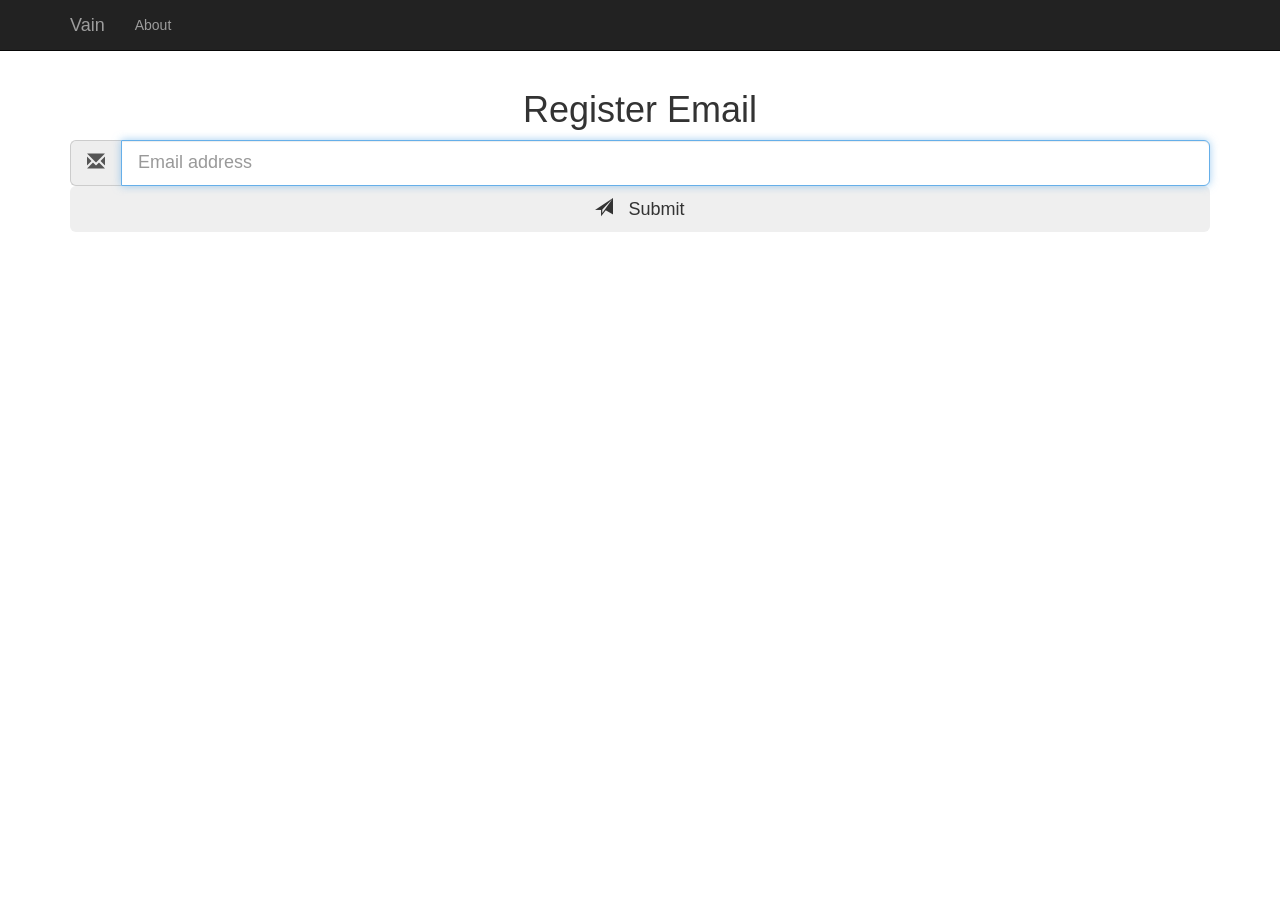
==== _static/index.html @ 11f88fee "Added frontend. Change-Id: I8efe591dcd693c99ffdbe953415d8b05c02a3644" ====
<!DOCTYPE html>
<html lang="en">
    <head>

        <meta charset="utf-8">
        <meta http-equiv="X-UA-Compatible" content="IE=edge">
        <meta name="viewport" content="width=device-width, initial-scale=1">

        <link href="/_static/css/bootstrap.min.css" rel="stylesheet">
        <link href="/_static/css/vain.css" rel="stylesheet">

        <title>vain</title>
    </head>
    <body>
        <nav class="navbar navbar-inverse navbar-fixed-top" role="navigation">
            <div class="container">
                <div class="navbar-header">
                    <button type="button" class="navbar-toggle" data-toggle="collapse" data-target="#bs-example-navbar-collapse-1">
                        <span class="sr-only">Toggle navigation</span>
                        <span class="icon-bar"></span>
                        <span class="icon-bar"></span>
                        <span class="icon-bar"></span>
                    </button>
                    <a class="navbar-brand" href="/">Vain</a>
                </div>
                <div class="collapse navbar-collapse" id="bs-example-navbar-collapse-1">
                    <ul class="nav navbar-nav">
                        <li>
                            <a href="/_static/about/">About</a>
                        </li>
                    </ul>
                </div>
            </div>
        </nav>

        <div class="container">
            <div class="row">
                <div class="col-lg-12 text-center">
                    <h1>Register Email</h1>
                    <div class="input-group input-group-lg">
                        <span class="input-group-addon">
                            <span class="glyphicon glyphicon-envelope"></span>
                        </span>
                        <input type="text" class="form-control input-sm" id="name" placeholder="Email address" autofocus>
                    </div>

                    <button id="send" class="btn btn-lg btn-block" type="button">        
                        <span class="glyphicon glyphicon-send"></span> &nbsp; Submit
                    </button>                                                       
                </div>
            </div>
        </div>

        <script src="/_static/js/jquery.js"></script>
        <script src="/_static/js/bootstrap.min.js"></script>
        <script src="/_static/js/vain.js"></script>
    </body>
</html>
---- _static/css/vain.css ----
body {
    /* Required padding for .navbar-fixed-top. Remove if using .navbar-static-top. Change if height of navigation changes. */
    padding-top: 70px;
}
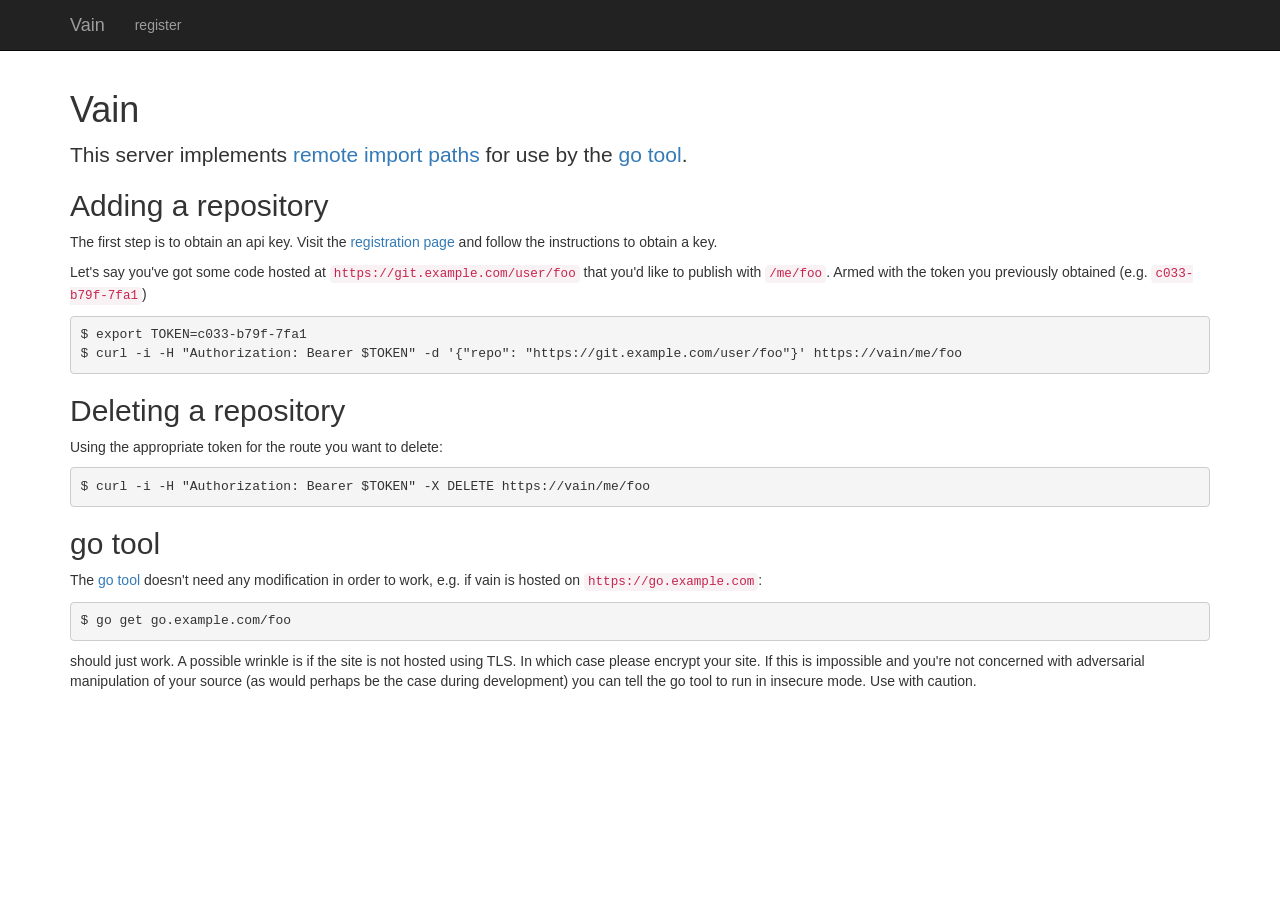
==== commit 48d723a5: "Fix error reporting on registration. - fleshed out documentation (fixing #30) - added forgot page" ====
--- a/_static/index.html
+++ b/_static/index.html
@@ -26,7 +26,7 @@
                 <div class="collapse navbar-collapse" id="bs-example-navbar-collapse-1">
                     <ul class="nav navbar-nav">
                         <li>
-                            <a href="/_static/about/">About</a>
+                            <a href="/_static/register/">register</a>
                         </li>
                     </ul>
                 </div>
@@ -34,21 +34,29 @@
         </nav>
 
         <div class="container">
-            <div class="row">
-                <div class="col-lg-12 text-center">
-                    <h1>Register Email</h1>
-                    <div class="input-group input-group-lg">
-                        <span class="input-group-addon">
-                            <span class="glyphicon glyphicon-envelope"></span>
-                        </span>
-                        <input type="text" class="form-control input-sm" id="name" placeholder="Email address" autofocus>
-                    </div>
+            <h1>Vain</h1>
+            <p class="lead"> This server implements <a href="https://golang.org/cmd/go/#hdr-Remote_import_paths">remote import paths</a> for use by the <a href="https://golang.org/cmd/go/">go tool</a>. </p>
 
-                    <button id="send" class="btn btn-lg btn-block" type="button">        
-                        <span class="glyphicon glyphicon-send"></span> &nbsp; Submit
-                    </button>                                                       
-                </div>
-            </div>
+            <h2>Adding a repository</h2>
+            <p>
+            The first step is to obtain an api key. Visit the <a href="/_static/register/">registration page</a>
+            and follow the instructions to obtain a key.
+            </p>
+            <p> Let's say you've got some code hosted at <code>https://git.example.com/user/foo</code> that you'd like to publish with <code>/me/foo</code>. Armed with the token you previously obtained (e.g. <code>c033-b79f-7fa1</code>) </p>
+            <p>
+            <pre>
+$ export TOKEN=c033-b79f-7fa1
+$ curl -i -H "Authorization: Bearer $TOKEN" -d '{"repo": "https://git.example.com/user/foo"}' https://vain/me/foo </pre>
+            </p>
+            <h2>Deleting a repository</h2>
+            <p>Using the appropriate token for the route you want to delete:</p>
+            <pre>
+$ curl -i -H "Authorization: Bearer $TOKEN" -X DELETE https://vain/me/foo </pre>
+
+            <h2>go tool</h2>
+            <p> The <a href="https://golang.org/cmd/go/#hdr-Download_and_install_packages_and_dependencies">go tool</a> doesn't need any modification in order to work, e.g. if vain is hosted on <code>https://go.example.com</code>: </p> <pre>$ go get go.example.com/foo</pre>
+            <p> should just work. A possible wrinkle is if the site is not hosted using TLS. In which case please encrypt your site. If this is impossible and you're not concerned with adversarial manipulation of your source (as would perhaps be the case during development) you can tell the go tool to run in insecure mode. Use with caution. </p>
+
         </div>
 
         <script src="/_static/js/jquery.js"></script>
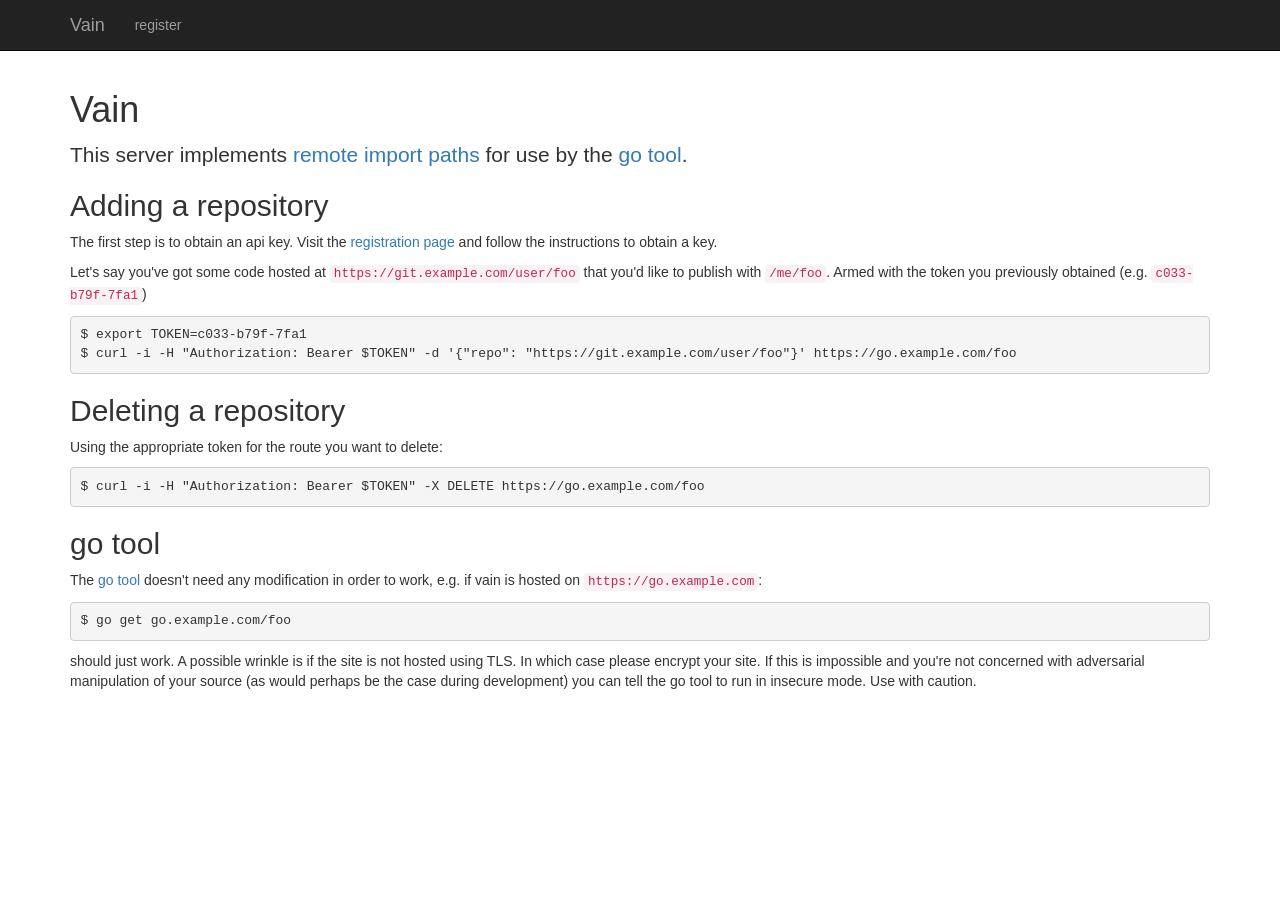
==== commit 733cb782: "fixed typo for vain url Change-Id: Ib36806293cce380146358abe969938fe62e5d431" ====
--- a/_static/index.html
+++ b/_static/index.html
@@ -46,12 +46,12 @@
             <p>
             <pre>
 $ export TOKEN=c033-b79f-7fa1
-$ curl -i -H "Authorization: Bearer $TOKEN" -d '{"repo": "https://git.example.com/user/foo"}' https://vain/me/foo </pre>
+$ curl -i -H "Authorization: Bearer $TOKEN" -d '{"repo": "https://git.example.com/user/foo"}' https://go.example.com/foo </pre>
             </p>
             <h2>Deleting a repository</h2>
             <p>Using the appropriate token for the route you want to delete:</p>
             <pre>
-$ curl -i -H "Authorization: Bearer $TOKEN" -X DELETE https://vain/me/foo </pre>
+$ curl -i -H "Authorization: Bearer $TOKEN" -X DELETE https://go.example.com/foo </pre>
 
             <h2>go tool</h2>
             <p> The <a href="https://golang.org/cmd/go/#hdr-Download_and_install_packages_and_dependencies">go tool</a> doesn't need any modification in order to work, e.g. if vain is hosted on <code>https://go.example.com</code>: </p> <pre>$ go get go.example.com/foo</pre>
